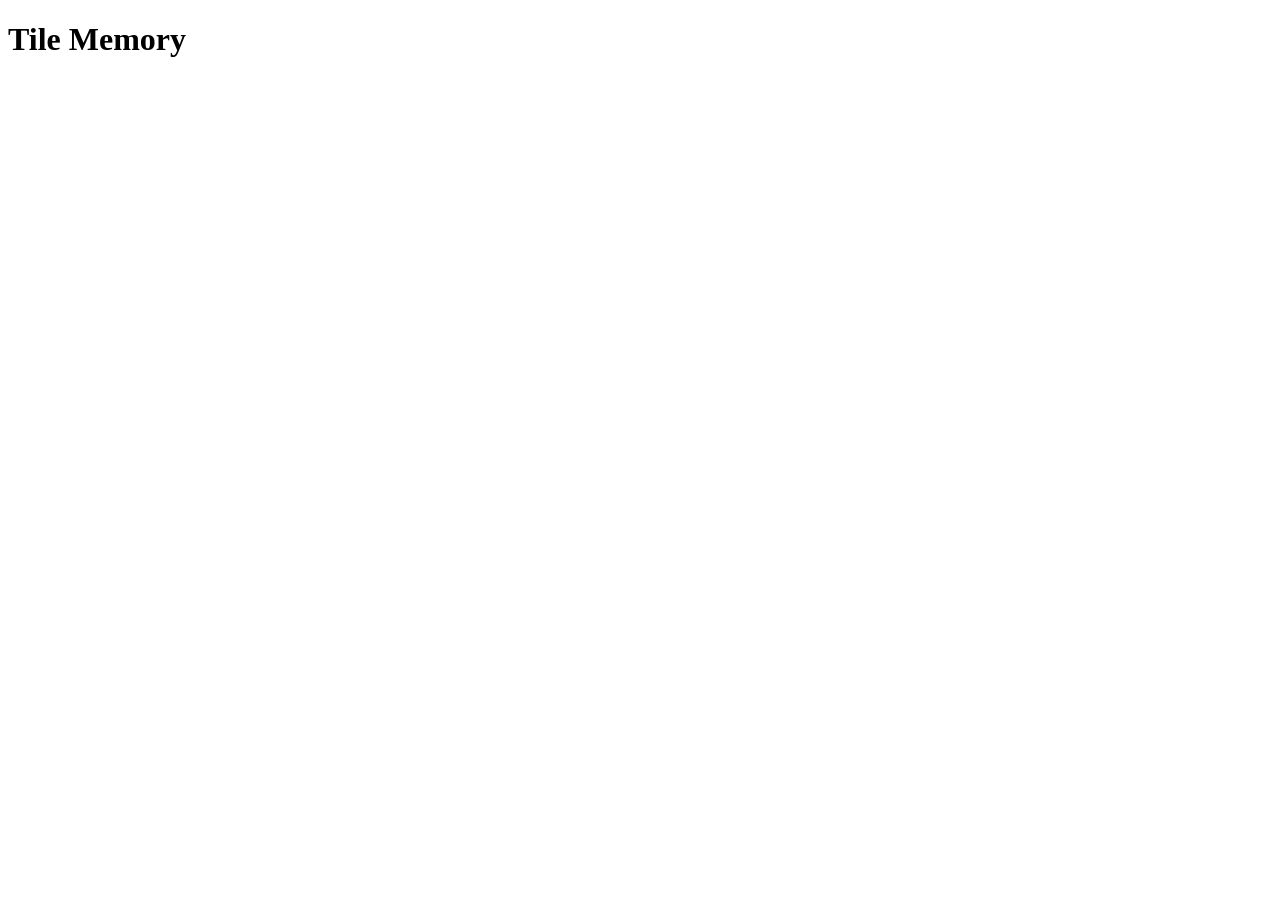
==== public/games/tile-memory/index.html @ 8b366dea "index.html" ====
<!DOCTYPE html>
<html lang="en">

<head>

    <meta charset="UTF-8">

    <meta
        name="viewport"
        content="width=device-width, initial-scale=1.0"
    >

    <title>Tile Memory</title>

    <link
        rel="stylesheet"
        href="/public/games/tile-memory/styles.css"
    >

    <link
        rel="stylesheet"
        href="/public/shared/css/tutorial.css"
    >

    <link
        rel="stylesheet"
        href="/public/shared/css/cursor.css"
    >

</head>

<body>

    <div id="game-root">

        <h1>Tile Memory</h1>

        <div id="tile-grid"></div>

    </div>

    <script src="/public/shared/js/difficulty-engine.js"></script>

    <script src="/public/shared/js/tutorial-engine.js"></script>

    <script src="/public/shared/js/giant-cursor.js"></script>

    <script src="/public/shared/js/assessment-manager.js"></script>

    <script src="/public/games/tile-memory/game.js"></script>

</body>

</html>
---- public/shared/css/tutorial.css ----
/* =========================================================
   NeuroMetric Tutorial System
========================================================= */

#tutorial-overlay {

    position: fixed;

    top: 0;
    left: 0;

    width: 100%;
    height: 100%;

    background: rgba(0,0,0,0.65);

    display: flex;

    justify-content: center;
    align-items: center;

    z-index: 9999;
}

#tutorial-card {

    width: 80%;
    max-width: 900px;

    background: #fff8ef;

    border-radius: 24px;

    padding: 30px;

    display: flex;
    align-items: center;
    gap: 30px;

    box-shadow: 0 10px 30px rgba(0,0,0,0.25);

    animation: tutorialFade 0.4s ease;
}

#tutorial-character {

    width: 240px;
    height: auto;

    border-radius: 20px;
}

#tutorial-dialog {

    flex: 1;
}

#tutorial-dialog h2 {

    font-size: 2rem;

    color: #3d2f2f;

    margin-bottom: 15px;
}

#tutorial-dialog p {

    font-size: 1.2rem;

    line-height: 1.7;

    color: #5a4a42;
}

#tutorial-start-btn {

    margin-top: 25px;

    background: #8c5e3c;

    color: white;

    border: none;

    padding: 16px 28px;

    border-radius: 14px;

    font-size: 1.1rem;

    cursor: pointer;

    transition: 0.2s;
}

#tutorial-start-btn:hover {

    transform: scale(1.05);
}

@keyframes tutorialFade {

    from {
        opacity: 0;
        transform: scale(0.9);
    }

    to {
        opacity: 1;
        transform: scale(1);
    }
}
---- public/shared/css/cursor.css ----
/* =========================================================
   NeuroMetric Giant Cursor
========================================================= */

#giant-cursor {

    position: fixed;

    width: 80px;
    height: 80px;

    font-size: 4rem;

    display: flex;
    justify-content: center;
    align-items: center;

    z-index: 10000;

    pointer-events: none;

    transform: translate(-50%, -50%);

    transition:
        left 0.9s ease,
        top 0.9s ease,
        transform 0.25s ease;
}

.cursor-click {

    transform:
        translate(-50%, -50%)
        scale(0.8);
}
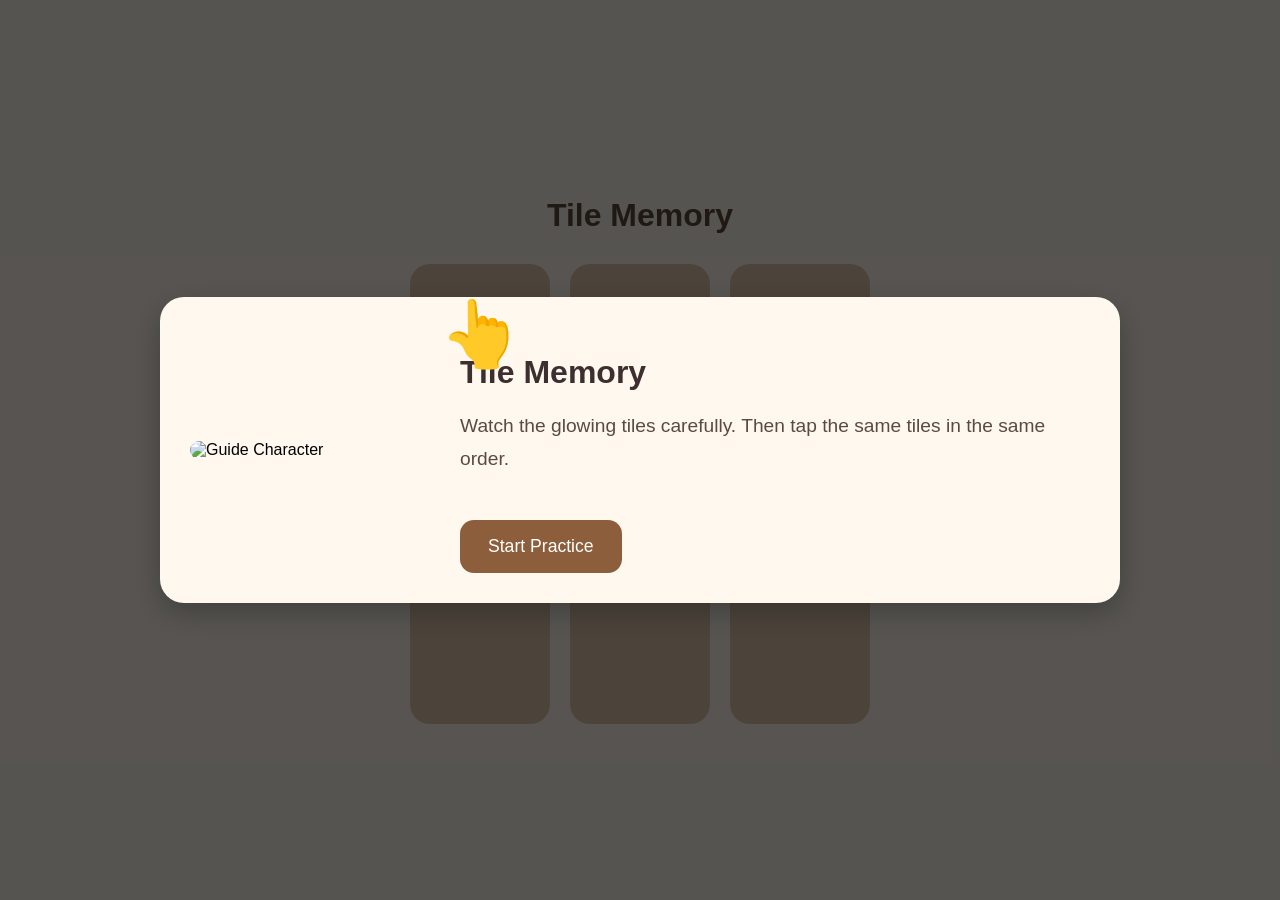
==== commit 8313aee2: "index.html" ====
--- a/public/games/tile-memory/index.html
+++ b/public/games/tile-memory/index.html
@@ -47,6 +47,8 @@
 
     <script src="/public/shared/js/assessment-manager.js"></script>
 
+    <script src="/public/games/tile-memory/practice.js"></script>
+
     <script src="/public/games/tile-memory/game.js"></script>
 
 </body>
--- a/public/games/tile-memory/styles.css
+++ b/public/games/tile-memory/styles.css
@@ -0,0 +1,60 @@
+body {
+
+    margin: 0;
+
+    background: #f8f1e7;
+
+    font-family: Arial, sans-serif;
+
+    display: flex;
+
+    justify-content: center;
+
+    align-items: center;
+
+    height: 100vh;
+}
+
+#game-root {
+
+    text-align: center;
+}
+
+h1 {
+
+    color: #5b4636;
+
+    margin-bottom: 30px;
+}
+
+#tile-grid {
+
+    display: grid;
+
+    grid-template-columns: repeat(3, 140px);
+
+    gap: 20px;
+
+    justify-content: center;
+}
+
+.tile {
+
+    width: 140px;
+    height: 140px;
+
+    background: #d9c2a7;
+
+    border-radius: 20px;
+
+    cursor: pointer;
+
+    transition: 0.2s;
+}
+
+.tile.active {
+
+    background: #8c5e3c;
+
+    transform: scale(1.08);
+}
